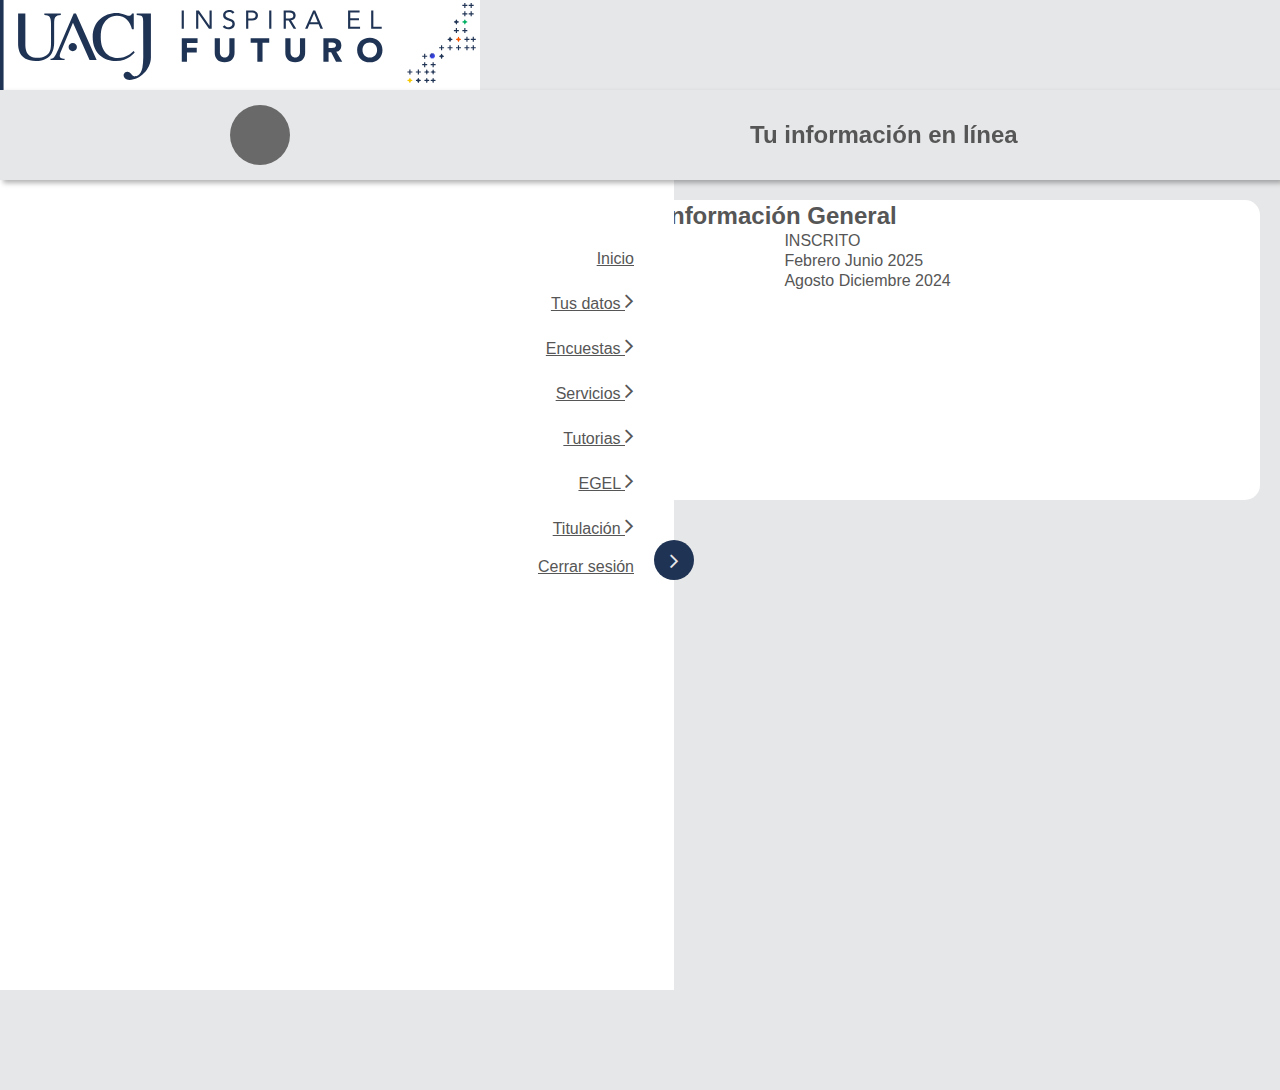
==== index.html @ 16b7f87c "Add files via upload" ====
<!DOCTYPE html>
<html lang="en">
<head>
    <meta charset="UTF-8">
    <meta name="viewport" content="width=device-width, initial-scale=1.0">
    <title>Document</title>
    <link rel="stylesheet" href="css/estilo.css">

    <link rel="stylesheet" href="https://cdnjs.cloudflare.com/ajax/libs/font-awesome/4.7.0/css/font-awesome.min.css">
</head>
<body>
    <header>
        <img src="imgs/img_header2.svg" alt="" srcset="">
    </header>
    <nav id="main_navbar">
        <div class="btn_opn" onclick="openNav()"><i class="fa fa-angle-right" style="font-size:24px; color: #e6e7e8;"></i></div>
        <a href="">Inicio</a>
        <a href="">Tus datos <i class="fa fa-angle-right" style="font-size:24px"></i></a>
        <a href="">Encuestas <i class="fa fa-angle-right" style="font-size:24px"></i></a>
        <a href="">Servicios <i class="fa fa-angle-right" style="font-size:24px"></i></a>
        <a href="">Tutorias <i class="fa fa-angle-right" style="font-size:24px"></i></a>
        <a href="">EGEL <i class="fa fa-angle-right" style="font-size:24px"></i></a>
        <a href="">Titulación <i class="fa fa-angle-right" style="font-size:24px"></i></a>
        <a href="">Cerrar sesión</a>
    </nav>
    <script>
        function openNav(){
            document.getElementById("main_navbar").classList.toggle("opennav");
        }
    </script>
    <main>
        <section class="main_info">
            <div class="img_alumno"><img src="" alt="" srcset=""></div>
            <div class="texto_info"><h2>Tu información en línea</h2></div>
        </section>
        <section class="gral_info">
            <table>
                <thead>
                    <tr><th colspan="2"><h2>Información General</h2></th></tr>
                </thead>
                <tbody>
                    <tr>
                        <td>Estatus:</td>
                        <td>INSCRITO</td>
                    </tr>
                    <tr>
                        <td>Periodo en curso:</td>
                        <td>Febrero Junio 2025</td>
                    </tr>
                    <tr>
                        <td>Último periodo cursado:</td>
                        <td>Agosto Diciembre 2024</td>
                    </tr>
                </tbody>
            </table>
        </section>
    </main>
    <footer></footer>
</body>
</html>
---- css/estilo.css ----
@import url(fonts.css);
:root {
    --main_text_color: #565656;
    --white: #ffffff;
  }
  
*{
    margin: 0;
    padding: 0;
    box-sizing: border-box;
    font-family: AvenirLTStd-Medium, sans-serif;
    color: var(--main_text_color);
}
body{
    background-color: #e6e7e8;
}
header{
    width: 100%;
    height: 90px;
}
header img{
    height: 100%;
}
nav{
    width: 80%;
    height: 100vh;
    background-color: white;
    position: fixed;
    left: -350px;
    display: flex;
    flex-direction: column;
    align-items: flex-end;
    padding: 20px;
    padding-top: 150px;
    transition: .5s;
}
.opennav{
    left: -180px;
}
nav a{
    padding: 10px 20px;
}
nav .btn_opn{
    width: 40px;
    height: 40px;
    border-radius: 50%;
    border: 0;
    background-color:  #1f3354;
    position: absolute;
    right: -20px;
    top: 50vh;
    display: flex;
    justify-content: center;
    align-items: center;
}

main{
    width: 100%;
    height: 1000px;
    display: flex;
    flex-direction: column;
    align-items: flex-end;
}
.main_info{
    width: 100%;
    height: 90px;
    background-color: #e6e7e8;
    position: sticky;
    top: 0;
    display: flex;
    align-items: center;
    justify-content: space-around;
    box-shadow: 3px 3px 5px rgba(0, 0, 0, 0.3);
    margin-bottom: 20px;
}
.img_alumno{
    width: 60px;
    height: 60px;
    border-radius: 50%;
    background-color: dimgray;
}
.texto_info{
    flex-basis: 300px;
    font-family: AvenirLTStd-Black, sans-serif;
    color: #1f3354;
}
.gral_info{
    width: 75%;
    height: 300px;
    background-color: white;
    border-radius: 15px;
    margin-right: 20px;

}
.gral_info table{
    width: 90%;
    margin-left: 5%;
}
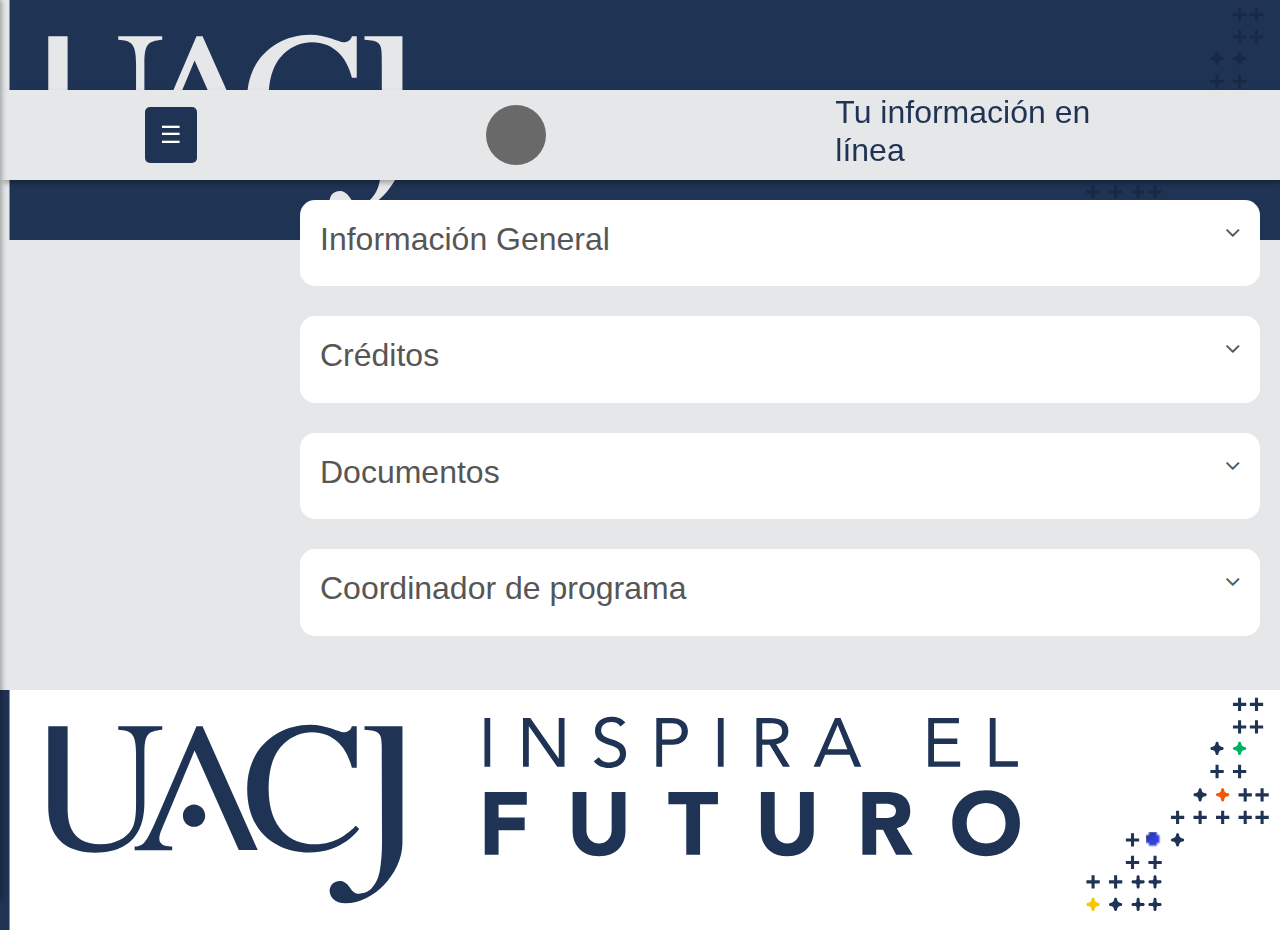
==== commit 26e21fff: "Add files via upload" ====
--- a/index.html
+++ b/index.html
@@ -1,60 +1,170 @@
 <!DOCTYPE html>
 <html lang="en">
+
 <head>
     <meta charset="UTF-8">
     <meta name="viewport" content="width=device-width, initial-scale=1.0">
     <title>Document</title>
     <link rel="stylesheet" href="css/estilo.css">
+    <link rel="stylesheet" href="css/estilo-nav-bar.css">
+    <link rel="stylesheet" href="css/estilo-progress-circle.css">
 
     <link rel="stylesheet" href="https://cdnjs.cloudflare.com/ajax/libs/font-awesome/4.7.0/css/font-awesome.min.css">
+    <link href="https://cdn.jsdelivr.net/npm/bootstrap@5.3.0/dist/css/bootstrap.min.css" rel="stylesheet">
+    <script src="https://cdn.jsdelivr.net/npm/bootstrap@5.3.0/dist/js/bootstrap.bundle.min.js"></script>
 </head>
+
 <body>
     <header>
-        <img src="imgs/img_header2.svg" alt="" srcset="">
+        <img src="imgs/img_header3.svg" alt="" srcset="">
     </header>
-    <nav id="main_navbar">
-        <div class="btn_opn" onclick="openNav()"><i class="fa fa-angle-right" style="font-size:24px; color: #e6e7e8;"></i></div>
-        <a href="">Inicio</a>
-        <a href="">Tus datos <i class="fa fa-angle-right" style="font-size:24px"></i></a>
-        <a href="">Encuestas <i class="fa fa-angle-right" style="font-size:24px"></i></a>
-        <a href="">Servicios <i class="fa fa-angle-right" style="font-size:24px"></i></a>
-        <a href="">Tutorias <i class="fa fa-angle-right" style="font-size:24px"></i></a>
-        <a href="">EGEL <i class="fa fa-angle-right" style="font-size:24px"></i></a>
-        <a href="">Titulación <i class="fa fa-angle-right" style="font-size:24px"></i></a>
-        <a href="">Cerrar sesión</a>
-    </nav>
-    <script>
-        function openNav(){
-            document.getElementById("main_navbar").classList.toggle("opennav");
-        }
-    </script>
+
+    <!-- Barra de navegacion  
+    <button class="menu-btn" onclick="toggleMenu()">☰ Menú</button>-->
+
+    <!-- Menú off-canvas -->
+    <div class="offcanvas-menu" id="offcanvasMenu">
+        <button class="close-btn" onclick="toggleMenu()">✖</button>
+        <ul class="menu-list">
+            <li><a href=""><i class="fa fa-home" style="font-size:24px"></i> Inicio</a></li>
+            <li><a href="#">Tus datos <i class="fa fa-angle-right" style="font-size:24px"></i></a></li>
+            <li><a href="#">Encuestas <i class="fa fa-angle-right" style="font-size:24px"></i></a></li>
+            <li><a href="#">Servicios <i class="fa fa-angle-right" style="font-size:24px"></i></a></li>
+            <li><a href="#">Tutorias <i class="fa fa-angle-right" style="font-size:24px"></i></a></li>
+            <li><a href="#">EGEL <i class="fa fa-angle-right" style="font-size:24px"></i></a></li>
+            <li><a href="#">Titulación <i class="fa fa-angle-right" style="font-size:24px"></i></a></li>
+            <li><a href="#">Cerrar sesión</a></li>
+            
+        </ul>
+    </div>
+
+    <!-- fondo -->
+    <div class="overlay" id="overlay" onclick="toggleMenu()"></div>
+    <script src="scripts/script-navbar.js"></script>
+
     <main>
-        <section class="main_info">
+        <div class="main_info">
+            <button class="menu-btn" onclick="toggleMenu()">☰</button>
             <div class="img_alumno"><img src="" alt="" srcset=""></div>
-            <div class="texto_info"><h2>Tu información en línea</h2></div>
+            <div class="texto_info">
+                <h2>Tu información en línea</h2>
+            </div>
+        </div>
+
+
+        <section>
+            <div class="accordion-btn" onclick="toggleAccordion('content1', this)">
+                <h2>Información General <i class="fa fa-angle-down" style="font-size:24px"></i></h2>
+            </div>
+            <div class="accordion-content" id="content1">
+                <table>
+                    <tbody>
+                        <tr>
+                            <td>Estatus:</td>
+                            <td>INSCRITO</td>
+                        </tr>
+                        <tr>
+                            <td>Periodo en curso:</td>
+                            <td>Febrero Junio 2025</td>
+                        </tr>
+                        <tr>
+                            <td>Último periodo cursado:</td>
+                            <td>Agosto Diciembre 2024</td>
+                        </tr>
+                    </tbody>
+                </table>
+            </div>
         </section>
-        <section class="gral_info">
-            <table>
-                <thead>
-                    <tr><th colspan="2"><h2>Información General</h2></th></tr>
-                </thead>
-                <tbody>
-                    <tr>
-                        <td>Estatus:</td>
-                        <td>INSCRITO</td>
-                    </tr>
-                    <tr>
-                        <td>Periodo en curso:</td>
-                        <td>Febrero Junio 2025</td>
-                    </tr>
-                    <tr>
-                        <td>Último periodo cursado:</td>
-                        <td>Agosto Diciembre 2024</td>
-                    </tr>
-                </tbody>
-            </table>
+
+        <script src="scripts/scriptAcordeon.js"></script>
+
+        <section>
+            <div class="accordion-btn title" onclick="toggleAccordion('content2')">
+                <h2>Créditos <i class="fa fa-angle-down" style="font-size:24px"></i></h2>
+            </div>
+            <div class="accordion-content creditos" id="content2">
+                <div class="cred-1">
+                    <div class="cred-text">
+                        <h4>Obligatorios</h4>
+                        <p>152</p>
+                        <h4>Cursados</h4>
+                        <p>148</p>
+                    </div>
+                    <div class="progress-circle" style="--progress: 90%;">
+                        <span class="progress-text">90%</span>
+                    </div>
+
+                </div>
+                <div class="cred-1">
+                    <div class="cred-text">
+                        <h4>Optativos</h4>
+                        <p>152</p>
+                        <h4>Cursados</h4>
+                        <p>148</p>
+                    </div>
+                    <div class="progress-circle" style="--progress: 50%;">
+                        <span class="progress-text">90%</span>
+                    </div>
+                </div>
+                <div class="cred-1">
+                    <div class="cred-text">
+                        <h4>Totales</h4>
+                        <p>152</p>
+                        <h4>Cursados</h4>
+                        <p>148</p>
+                    </div>
+                    <div class="progress-circle" style="--progress: 75%;">
+                        <span class="progress-text">90%</span>
+                    </div>
+                </div>
+            </div>
         </section>
+
+        <section>
+            <div class="accordion-btn title" onclick="toggleAccordion('content3')">
+                <h2>Documentos <i class="fa fa-angle-down" style="font-size:24px"></i></h2>
+            </div>
+            <div class="accordion-content" id="content3">
+                <div class="doc-text">
+                    <p>Acta de Nacimiento</p>
+                    <p>CURP</p>
+                    <p>Relación de Estudios</p>
+                    <p>Lienzo Institucional</p>
+                </div>
+                <div class="doc-check">
+                    <p><input type="checkbox" name="" id="" checked></p>
+                    <p><input type="checkbox" name="" id="" checked></p>
+                    <p><input type="checkbox" name="" id=""></p>
+                    <p><input type="checkbox" name="" id="" checked></p>
+                </div>
+            </div>
+        </section>
+
+        <section>
+            <div class="accordion-btn title" onclick="toggleAccordion('content4')">
+                <h2>Coordinador de programa <i class="fa fa-angle-down" style="font-size:24px"></i></h2>
+            </div>
+            <div class="accordion-content" id="content4">
+                <div class="cord-icon">
+                    <p><i class="fa fa-user" style="font-size:24px"></i></p>
+                    <p><i class="fa fa-envelope-o" style="font-size:24px"></i></p>
+                    <p><i class="fa fa-phone" style="font-size:24px"></i></p>
+                </div>
+                <div class="cord-text">
+                    <p><b>Nombre: </b>Silvia Husted Ramos</p>
+                    <p><b>E-mail: </b>shusted@uacj.mx</p>
+                    <p><b>Teléfono: </b>656-688-21-00 Ext. 4588</p>
+                </div>
+            </div>
+        </section>
+        <div>
+            <img src="" alt="">
+        </div>
+
     </main>
-    <footer></footer>
+    <footer>
+        <img src="imgs/img_footer.svg" alt="" srcset="">
+    </footer>
 </body>
+
 </html>--- a/css/estilo.css
+++ b/css/estilo.css
@@ -1,7 +1,7 @@
 @import url(fonts.css);
 :root {
     --main_text_color: #565656;
-    --white: #ffffff;
+    --main_color: #1f3354;
   }
   
 *{
@@ -18,9 +18,7 @@
     width: 100%;
     height: 90px;
 }
-header img{
-    height: 100%;
-}
+
 nav{
     width: 80%;
     height: 100vh;
@@ -45,7 +43,7 @@
     height: 40px;
     border-radius: 50%;
     border: 0;
-    background-color:  #1f3354;
+    background-color:  var(--main_color);
     position: absolute;
     right: -20px;
     top: 50vh;
@@ -56,10 +54,11 @@
 
 main{
     width: 100%;
-    height: 1000px;
+    height: auto;
     display: flex;
     flex-direction: column;
     align-items: flex-end;
+    background-color: #e6e7e8;
 }
 .main_info{
     width: 100%;
@@ -82,17 +81,121 @@
 .texto_info{
     flex-basis: 300px;
     font-family: AvenirLTStd-Black, sans-serif;
-    color: #1f3354;
-}
-.gral_info{
+    color: var(--main_color);
+}
+section{
     width: 75%;
-    height: 300px;
+    height: auto;
     background-color: white;
     border-radius: 15px;
     margin-right: 20px;
-
-}
-.gral_info table{
-    width: 90%;
-    margin-left: 5%;
-}+    margin-bottom: 30px;
+    padding: 20px;
+}
+.grid-container{
+    display: grid;
+    grid-template-areas:
+      "item1 item1"
+      "item2 item3"
+      "item4 item5"
+      "item6 item7"
+      ;
+    grid-template-columns: 1fr 1fr;
+    grid-template-rows: 40px 40px 40px 40px;
+    align-items: center;
+    gap: 5px;
+}
+.grid-item{
+    height: 25px;
+}
+.item1{
+    text-align: center;
+    grid-area: item1;
+}
+.item2{
+    grid-area: item2;
+}
+.item3{
+    grid-area: item3;
+}
+.item4{
+    grid-area: item4;
+}
+.item5{
+    grid-area: item5;
+}
+.item6{
+    grid-area: item6;
+}
+.item7{
+    grid-area: item7;
+}
+.creditos{
+    display: flex;
+    flex-direction: column;
+    align-items: center;
+}
+.cred-1{
+    width: 100%;
+    display: flex;
+    justify-content: space-evenly;
+    align-items: center;
+    border-bottom: 1px solid #56565665;
+    margin-bottom: 15px;
+}
+.doc-text{
+    width: 70%;
+    height: auto;
+    float: left;
+}
+.doc-check{
+    width: 30%;
+    height: auto;
+    float: left;
+    text-align: center;
+}
+.cord-icon{
+    width: 20%;
+    height: auto;
+    float: left;
+}
+.cord-text{
+    width: 80%;
+    height: auto;
+    float: left;
+}
+.fa-angle-right, .fa-angle-down{
+    float: right;
+}
+/* -- acordeon --*/
+.accordion {
+    width: 300px;
+    border: 1px solid #fff;
+    margin-bottom: 15px;
+    border-radius: 5px;
+    overflow: hidden;
+}
+
+.accordion-header {
+    background: #007bff;
+    color: white;
+    padding: 15px;
+    cursor: pointer;
+    font-size: 18px;
+    text-align: left;
+    border: none;
+    outline: none;
+    width: 100%;
+    display: flex;
+    justify-content: space-between;
+    align-items: center;
+}
+
+.accordion-content {
+    display: none;
+    padding: 15px;
+    background: #fff;
+    border-top: 1px solid #ddd;
+}
+
+/*-- fin de acordeon --*/--- a/css/estilo-nav-bar.css
+++ b/css/estilo-nav-bar.css
@@ -0,0 +1,97 @@
+ /* Estilos generales */
+ body {
+    font-family: Arial, sans-serif;
+    margin: 0;
+    padding: 0;
+}
+
+/* Botón de apertura */
+.menu-btn {
+    /*position: fixed;
+    top: 20px;
+    left: 20px;*/
+    font-size: 24px;
+    cursor: pointer;
+    background-color: #1f3354;
+    color: white;
+    border: none;
+    padding: 10px 15px;
+    border-radius: 5px;
+}
+
+/* Contenedor del menú */
+.offcanvas-menu {
+    position: fixed;
+    top: 0;
+    left: -250px; /* Oculto inicialmente */
+    width: 250px;
+    height: 100%;
+    background: #1f3354;
+    color: white;
+    transition: left 0.3s ease-in-out;
+    padding-top: 60px;
+    box-shadow: 2px 0 5px rgba(0, 0, 0, 0.3);
+    z-index: 2;
+}
+
+/* Menú abierto */
+.offcanvas-menu.open {
+    left: 0;
+}
+
+/* Botón de cierre */
+.close-btn {
+    position: absolute;
+    top: 15px;
+    right: 20px;
+    font-size: 24px;
+    cursor: pointer;
+    background: none;
+    border: none;
+    color: #e6e7e8;
+}
+
+/* Lista de navegación */
+.menu-list {
+    list-style: none;
+    padding: 0;
+    margin: 0;
+}
+
+.menu-list li {
+    padding: 15px;
+    border-bottom: 1px solid #e6e7e8;
+}
+
+.menu-list li a {
+    color: #e6e7e8;
+    text-decoration: none;
+    display: block;
+}
+.menu-list li .fa {
+    color: #e6e7e8;
+    
+}
+
+.menu-list li:hover {
+    background: #111927;
+}
+
+/* Fondo oscurecido al abrir el menú */
+.overlay {
+    position: fixed;
+    top: 0;
+    left: 0;
+    width: 100%;
+    height: 100%;
+    background: rgba(0, 0, 0, 0.5);
+    visibility: hidden;
+    opacity: 0;
+    transition: opacity 0.3s ease-in-out, visibility 0.3s ease-in-out;
+    z-index: 1;
+}
+
+.overlay.active {
+    visibility: visible;
+    opacity: 1;
+}--- a/css/estilo-progress-circle.css
+++ b/css/estilo-progress-circle.css
@@ -0,0 +1,25 @@
+.progress-circle {
+    width: 80px;
+    height: 80px;
+    border-radius: 50%;
+    display: flex;
+    align-items: center;
+    justify-content: center;
+    font-weight: bold;
+    font-size: 1.5rem;
+    position: relative;
+    background: conic-gradient(#3b82f6 var(--progress), #ddd 0);
+}
+
+.progress-circle::after {
+    content: "";
+    width: 70%;
+    height: 70%;
+    background: white;
+    border-radius: 50%;
+    position: absolute;
+}
+
+.progress-text {
+    position: absolute;
+}